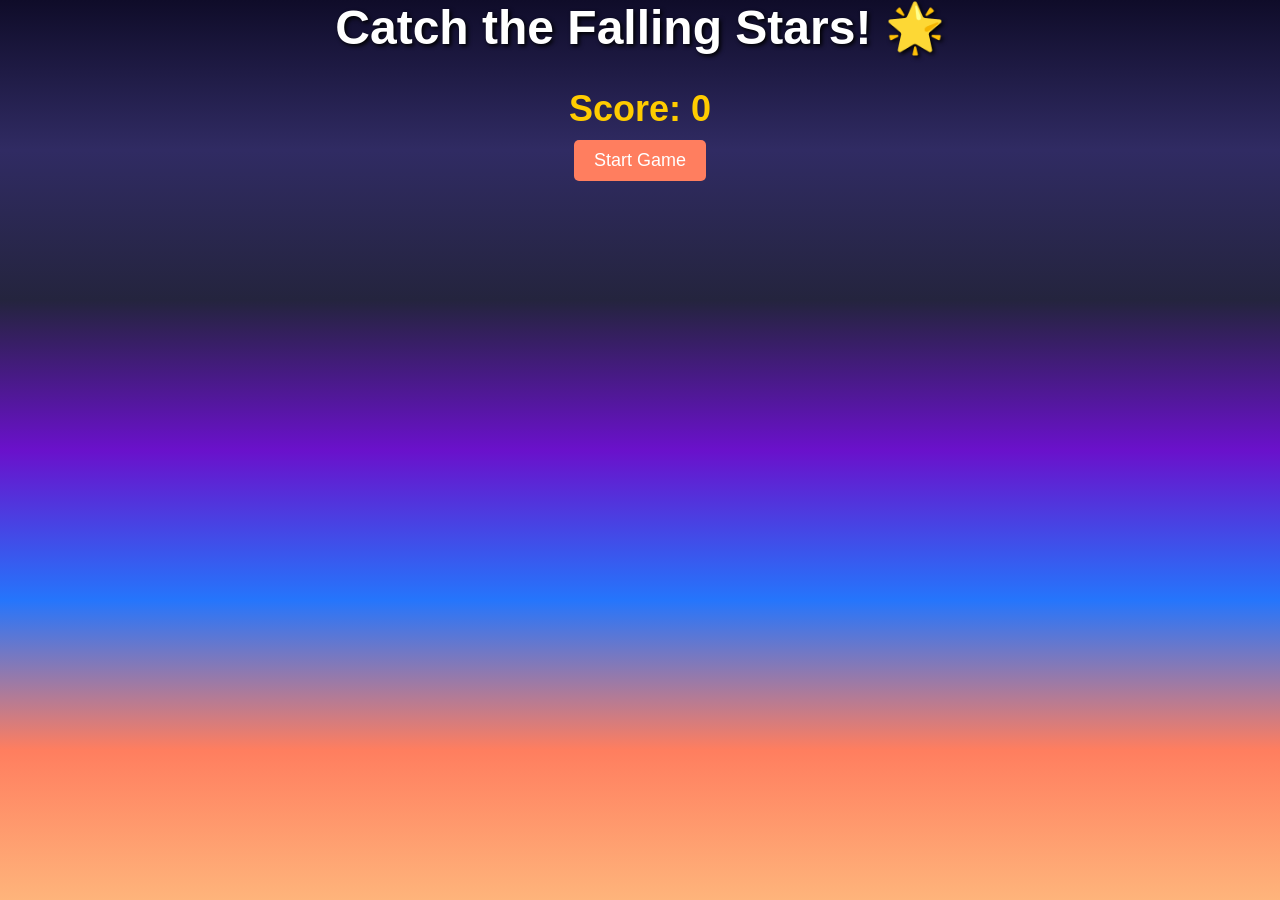
==== index.html @ 6e584f93 "Add files via upload" ====
<html>
<head>
    <title>Catch the Falling Stars! 🌟</title>
    <link rel="stylesheet" href="styles.css">
</head>
<body>
    <h1>Catch the Falling Stars! 🌟</h1>
    <div id="score">Score: 0</div>

    <div id="gameOverMessage" style="display: none; text-align: center; color: #ff0000; font-size: 36px; font-weight: bold;">
        Game Over!
        <p id="scoreFinal"></p>
        <button id="restartBtn">Restart</button>
        <button id="exitBtn">Exit</button>
    </div>

    <div id="buttons">
        <button id="startBtn">Start Game</button>
        <button id="stopBtn" style="display: none;">Stop Game</button>
    </div>

    <script src="scripts.js"></script>
</body>
</html>
---- styles.css ----
body {
    background: linear-gradient(to bottom, #0f0c29, #302b63, #24243e, #6a11cb, #2575fc, #ff7e5f, #feb47b);
    text-align: center;
    font-family: Arial, sans-serif;
    overflow: hidden;
    margin: 0;
    padding: 0;
    height: 100vh;
}

h1 {
    font-size: 48px;
    color: #fff;
    text-shadow: 2px 2px 4px #000;
}

#score {
    font-size: 36px;
    color: #ffcc00;
    font-weight: bold;
    margin-top: 10px;
}

#gameOverMessage {
    position: absolute;
    top: 50%;
    left: 50%;
    transform: translate(-50%, -50%);
    background: rgba(0, 0, 0, 0.8);
    padding: 20px;
    border-radius: 10px;
    color: white;
    font-size: 30px;
    text-align: center;
}

button {
    margin: 10px;
    padding: 10px 20px;
    font-size: 18px;
    cursor: pointer;
    border-radius: 5px;
    background-color: #ff7e5f;
    color: white;
    border: none;
}

button:hover {
    background-color: #feb47b;
}

/* Star Styling */
.star, .heart, .coin {
    position: absolute;
    width: 50px;
    height: 50px;
    border-radius: 50%;
    cursor: pointer;
    box-shadow: 0 0 15px rgba(255, 255, 255, 0.8);
    animation: fall linear infinite;
}

.star {
    background-color: yellow;
}

.heart {
    background-color: red;
}

.coin {
    background-color: gold;
}

/* Glow Effect for Stars */
.star, .heart, .coin {
    animation: glow 1s infinite alternate;
}

@keyframes glow {
    0% { 
        box-shadow: 0 0 10px rgba(255, 255, 255, 0.5); 
    }
    100% { 
        box-shadow: 0 0 20px rgba(255, 255, 255, 1); 
    }
}

.star:active, .heart:active, .coin:active {
    transform: scale(1.2);
    transition: transform 0.1s ease-in-out;
}
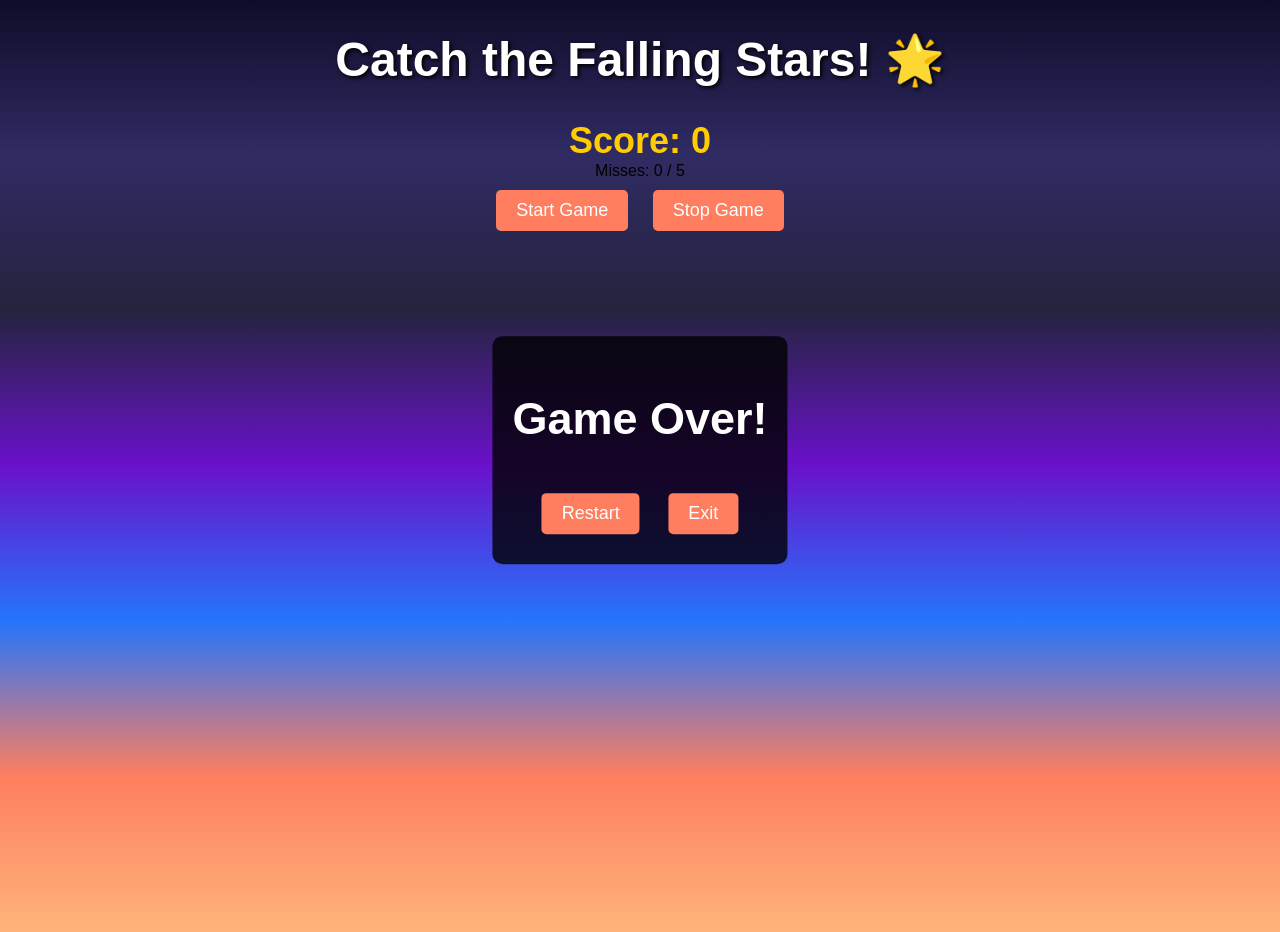
==== commit 56a756f2: "Refactor index.html for game HUD and layout Updated HTML structure and added misses display." ====
--- a/index.html
+++ b/index.html
@@ -1,24 +1,33 @@
-<html>
+<!DOCTYPE html>
+<html lang="en">
 <head>
+    <meta charset="UTF-8">
+    <meta name="viewport" content="width=device-width, initial-scale=1.0">
     <title>Catch the Falling Stars! 🌟</title>
     <link rel="stylesheet" href="styles.css">
 </head>
 <body>
     <h1>Catch the Falling Stars! 🌟</h1>
-    <div id="score">Score: 0</div>
 
-    <div id="gameOverMessage" style="display: none; text-align: center; color: #ff0000; font-size: 36px; font-weight: bold;">
-        Game Over!
+    <div id="hud">
+        <div id="score">Score: 0</div>
+        <div id="misses">Misses: 0 / 5</div>
+    </div>
+
+    <div id="gameOverMessage" class="hidden">
+        <h2>Game Over!</h2>
         <p id="scoreFinal"></p>
-        <button id="restartBtn">Restart</button>
-        <button id="exitBtn">Exit</button>
+        <div id="gameOverButtons">
+            <button id="restartBtn">Restart</button>
+            <button id="exitBtn">Exit</button>
+        </div>
     </div>
 
     <div id="buttons">
         <button id="startBtn">Start Game</button>
-        <button id="stopBtn" style="display: none;">Stop Game</button>
+        <button id="stopBtn" class="hidden">Stop Game</button>
     </div>
 
     <script src="scripts.js"></script>
 </body>
-</html>+</html>
